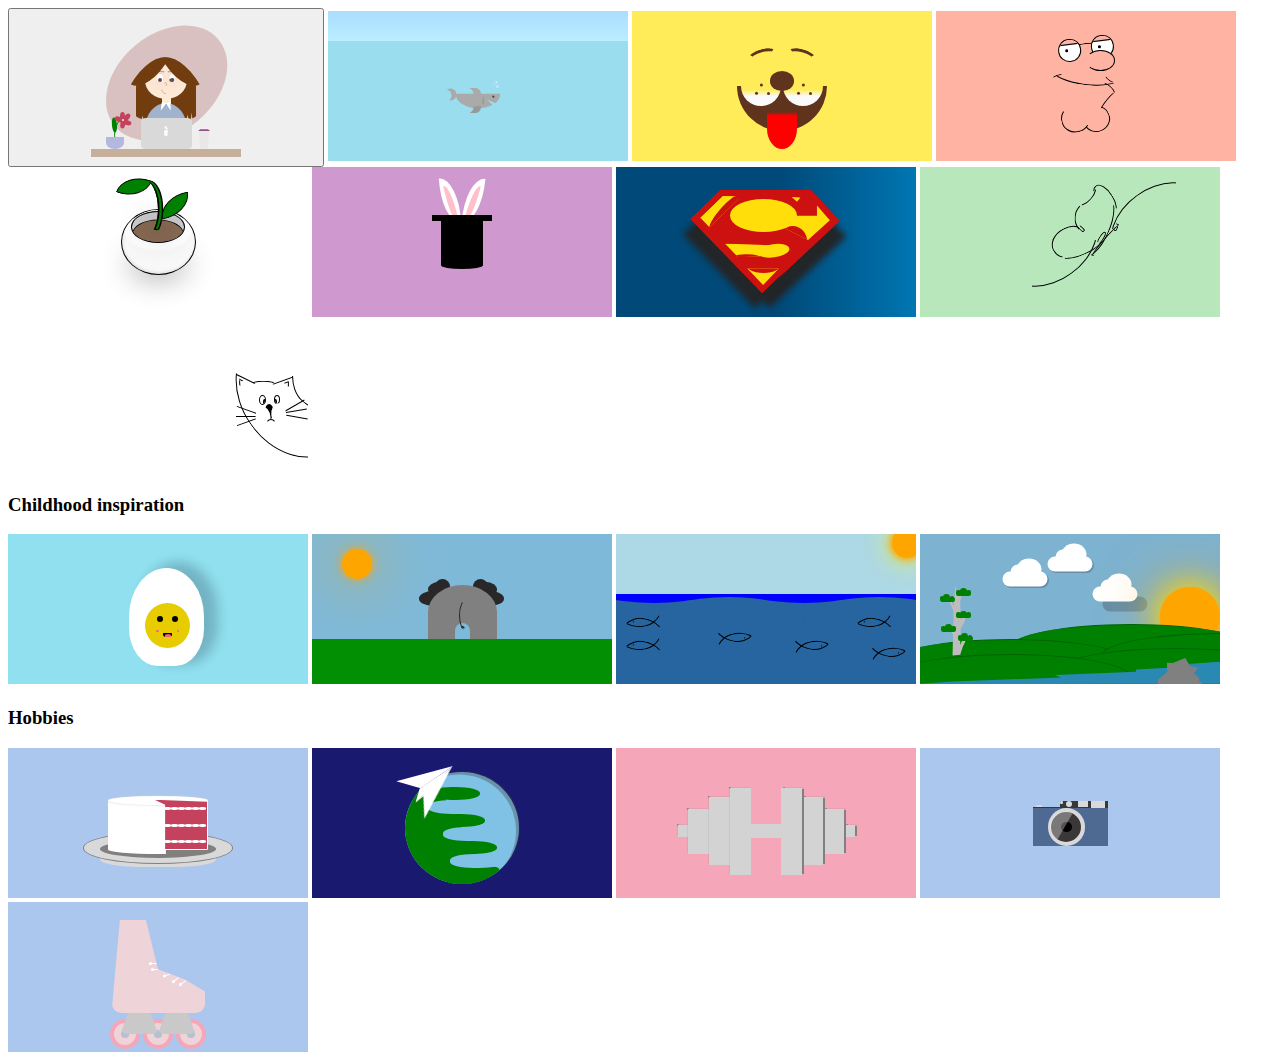
==== index.html @ 49036ae7 "onclick added" ====
<!DOCTYPE html>
<html lang="en">
<head>
    <meta charset="UTF-8">
    <meta name="viewport" content="width=device-width, initial-scale=1.0">
    <link rel="stylesheet" href="./style.css">
    <title>100 Days of CSS Illustrations</title>
</head>
<a>
            <button class="button" onclick="window.location.href='./girl/index.html'"><iframe src="./girl/index.html" title="girl"></iframe></button>
      <iframe src="./shark/index.html" title="shark"></iframe>
            <iframe src="./minimalist dog/index.html" title="doggy"></iframe>
            <iframe src="./peter griffin/index.html" title="peter griffin"></iframe>
       <iframe src="./flower pot/index.html"></iframe>
            <iframe src="./rabbit/index.html"></iframe>
            <iframe src="./superman/index.html"></iframe> 
            <iframe src="./butterfly/index.html"></iframe> 
          <iframe src="./cat/index.html"></iframe> 
            <br>  <h3>Childhood inspiration</h3>
            <iframe src="egg/index.html"></iframe>
            <iframe src="elephant/index.html"></iframe>
            <iframe src="fishes/index.html"></iframe>
            <iframe src="sunset/index.html"></iframe>
            <br> <h3>Hobbies</h3>
            <iframe src="./backing/index.html"></iframe>
          <iframe src="travel/index.html"></iframe>
            <iframe src="gym/index.html"></iframe>
         <iframe src="photography/index.html"></iframe>
            <iframe src="skaters/index.html"></iframe>
</body>
</html>
---- style.css ----
.container {
    width: 15vmin;
    height: 15vmin;
    border-radius: 30%;
background: #add6f5;
box-shadow:  41px 41px 82px #7996ac,
             -41px -41px 82px #e1ffff;
}

iframe{
border: none}
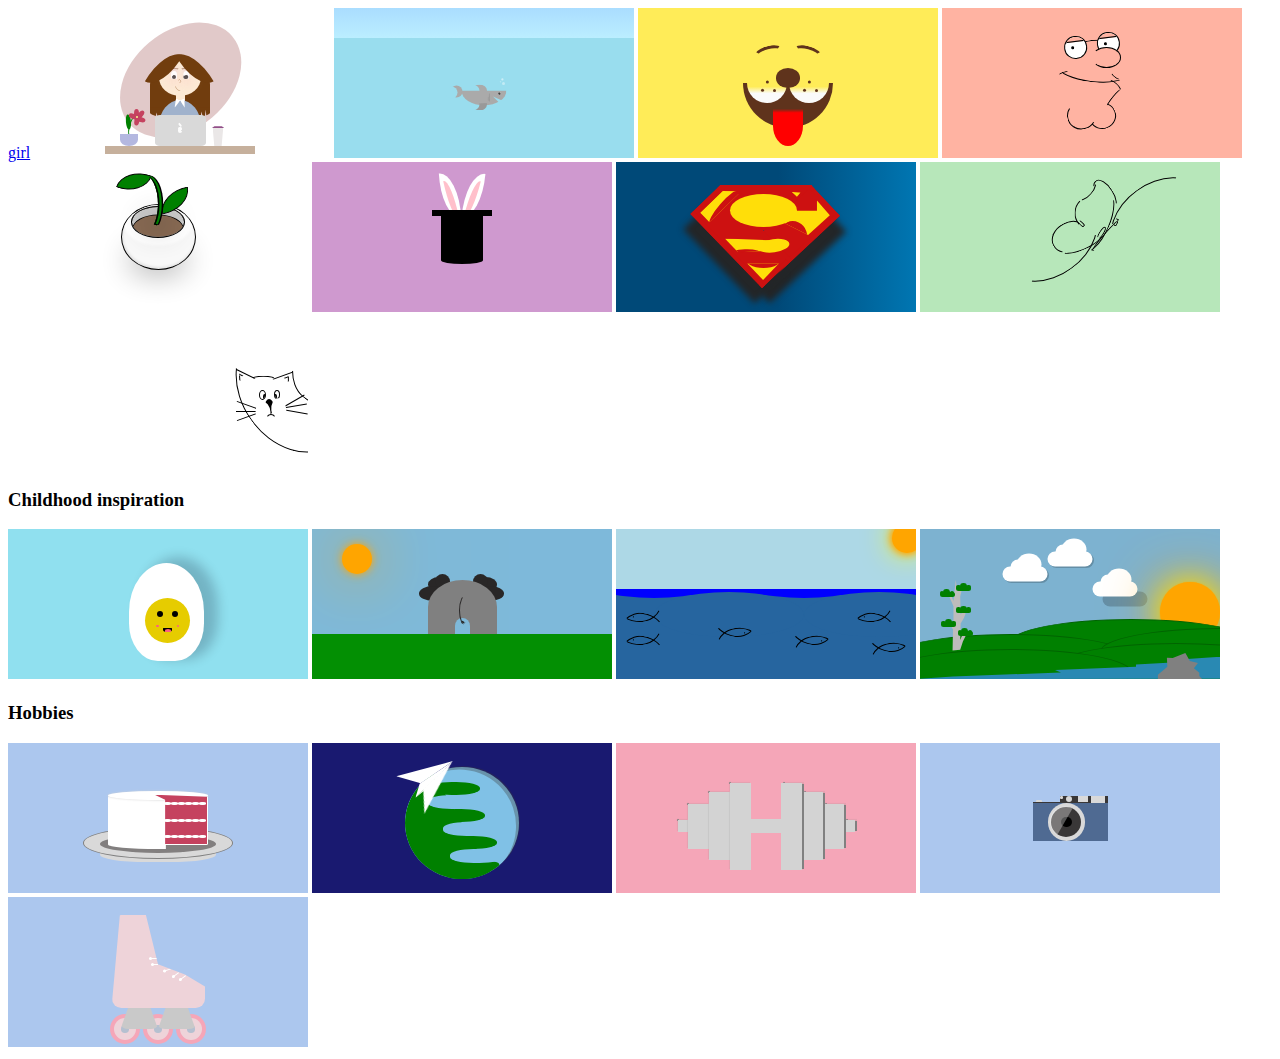
==== commit 315c602d: "href one more time added" ====
--- a/index.html
+++ b/index.html
@@ -7,7 +7,7 @@
     <title>100 Days of CSS Illustrations</title>
 </head>
 <a>
-            <button class="button" onclick="window.location.href='./girl/index.html'"><iframe src="./girl/index.html" title="girl"></iframe></button>
+            <a href="./girl/index.html"> girl<iframe src="./girl/index.html" title="girl"></iframe></a>
       <iframe src="./shark/index.html" title="shark"></iframe>
             <iframe src="./minimalist dog/index.html" title="doggy"></iframe>
             <iframe src="./peter griffin/index.html" title="peter griffin"></iframe>
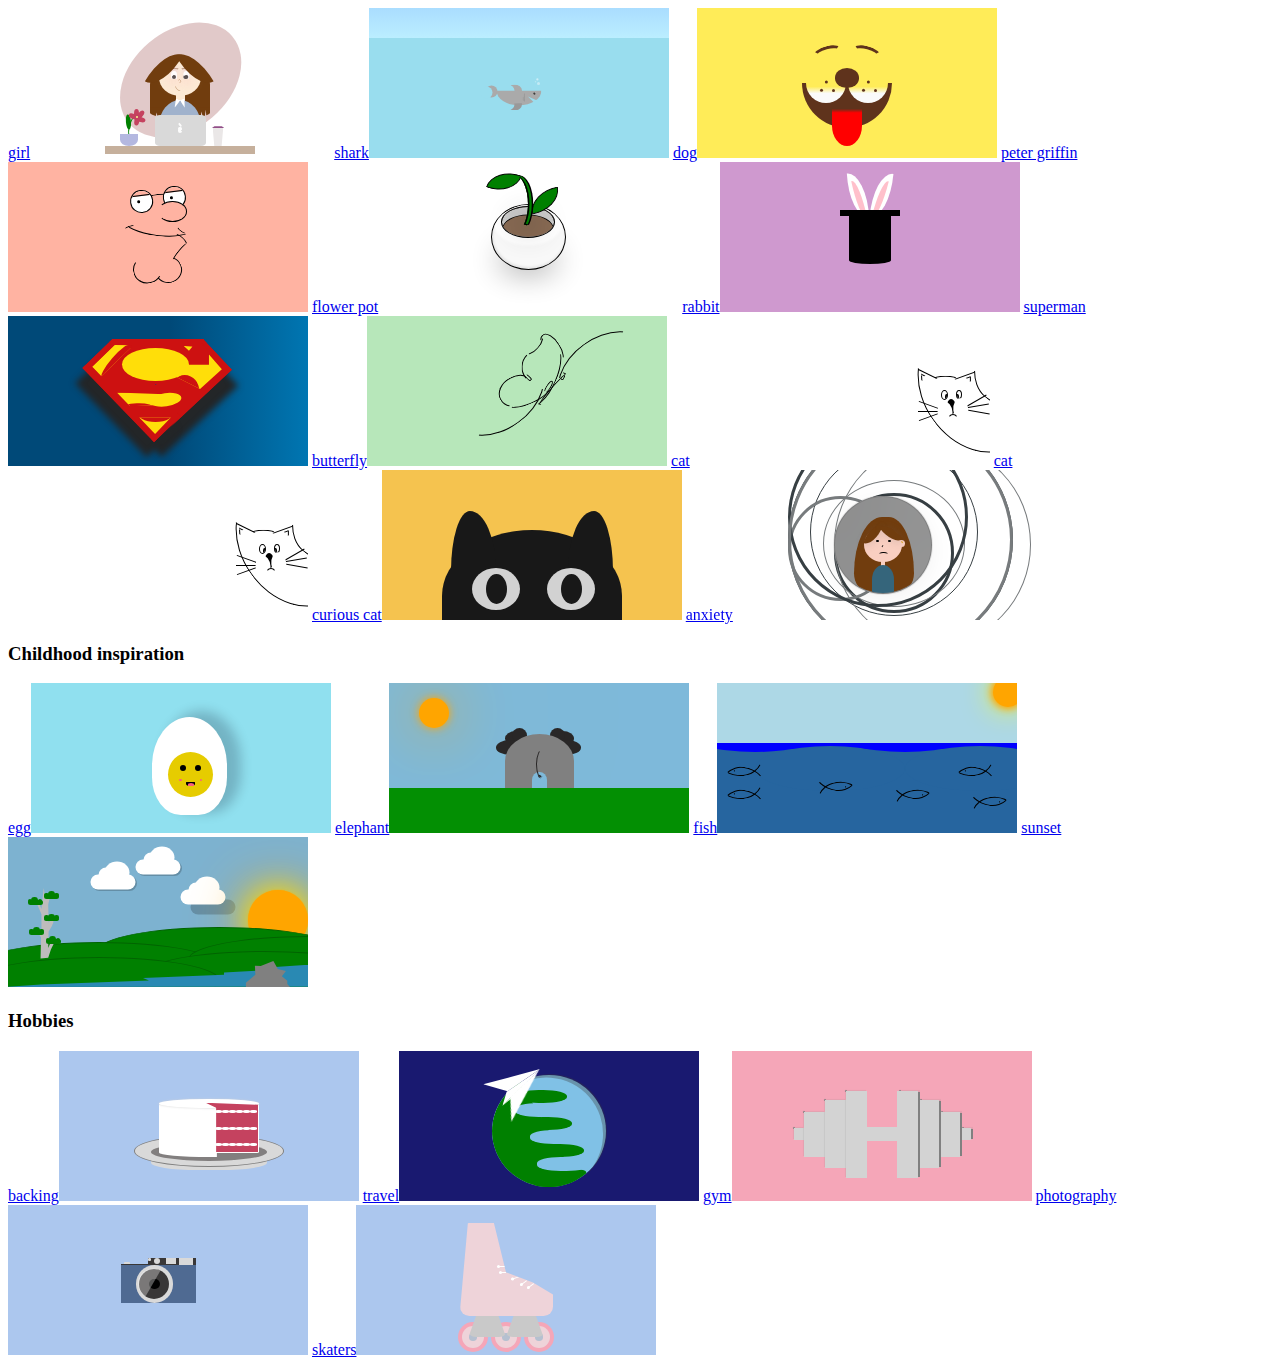
==== commit efaea0e1: "href update" ====
--- a/index.html
+++ b/index.html
@@ -8,24 +8,28 @@
 </head>
 <a>
             <a href="./girl/index.html"> girl<iframe src="./girl/index.html" title="girl"></iframe></a>
-      <iframe src="./shark/index.html" title="shark"></iframe>
-            <iframe src="./minimalist dog/index.html" title="doggy"></iframe>
-            <iframe src="./peter griffin/index.html" title="peter griffin"></iframe>
-       <iframe src="./flower pot/index.html"></iframe>
-            <iframe src="./rabbit/index.html"></iframe>
-            <iframe src="./superman/index.html"></iframe> 
-            <iframe src="./butterfly/index.html"></iframe> 
-          <iframe src="./cat/index.html"></iframe> 
+            <a href="./shark/index.html"> shark<iframe src="./shark/index.html" title="shark"></iframe></a>
+            <a href="./minimalist dog/index.html"> dog<iframe src="./minimalist dog/index.html" title="dog"></iframe></a>
+            <a href="./peter griffin/index.html"> peter griffin<iframe src="./peter griffin/index.html" title="peter griffin"></iframe></a>
+            <a href="./flower pot/index.html"> flower pot<iframe src="./flower pot/index.html" title="frlower pot"></iframe></a>
+            <a href="./rabbit/index.html"> rabbit<iframe src="./rabbit/index.html" title="rabbit"></iframe></a>
+            <a href="./superman/index.html"> superman<iframe src="./superman/index.html" title="superman"></iframe></a>
+            <a href="./butterfly/index.html"> butterfly<iframe src="./butterfly/index.html" title="butterfly"></iframe></a> <a href="./cat/index.html"> cat<iframe src="./cat/index.html" title="cat"></iframe></a>
+            <a href="./cat/index.html"> cat<iframe src="./cat/index.html" title="cat"></iframe></a>
+            <a href="./curious cat/index.html"> curious cat<iframe src="./curious cat/index.html" title="curious cat"></iframe></a>
+            <a href="./anxiety/index.html"> anxiety<iframe src="./anxiety/index.html" title="anxiety"></iframe></a>
+          
             <br>  <h3>Childhood inspiration</h3>
-            <iframe src="egg/index.html"></iframe>
-            <iframe src="elephant/index.html"></iframe>
-            <iframe src="fishes/index.html"></iframe>
-            <iframe src="sunset/index.html"></iframe>
+            <a href="./egg/index.html"> egg<iframe src="./egg/index.html" title="egg"></iframe></a>
+            <a href="./elephant/index.html"> elephant<iframe src="./elephant/index.html" title="elephant"></iframe></a>
+            <a href="./fishes/index.html"> fish<iframe src="./fishes/index.html" title="fish"></iframe></a>
+            <a href="./sunset/index.html"> sunset<iframe src="./sunset/index.html" title="sunset"></iframe></a>
+    
             <br> <h3>Hobbies</h3>
-            <iframe src="./backing/index.html"></iframe>
-          <iframe src="travel/index.html"></iframe>
-            <iframe src="gym/index.html"></iframe>
-         <iframe src="photography/index.html"></iframe>
-            <iframe src="skaters/index.html"></iframe>
+            <a href="./backing/index.html"> backing<iframe src="./backing/index.html" title="backing"></iframe></a>
+            <a href="./travel/index.html"> travel<iframe src="./travel/index.html" title="travel"></iframe></a>
+            <a href="./gym/index.html"> gym<iframe src="./gym/index.html" title="gym"></iframe></a>
+            <a href="./photography/index.html"> photography<iframe src="./photography/index.html" title="photography"></iframe></a>
+            <a href="./skaters/index.html"> skaters<iframe src="./skaters/index.html" title="skaters"></iframe></a>
 </body>
 </html>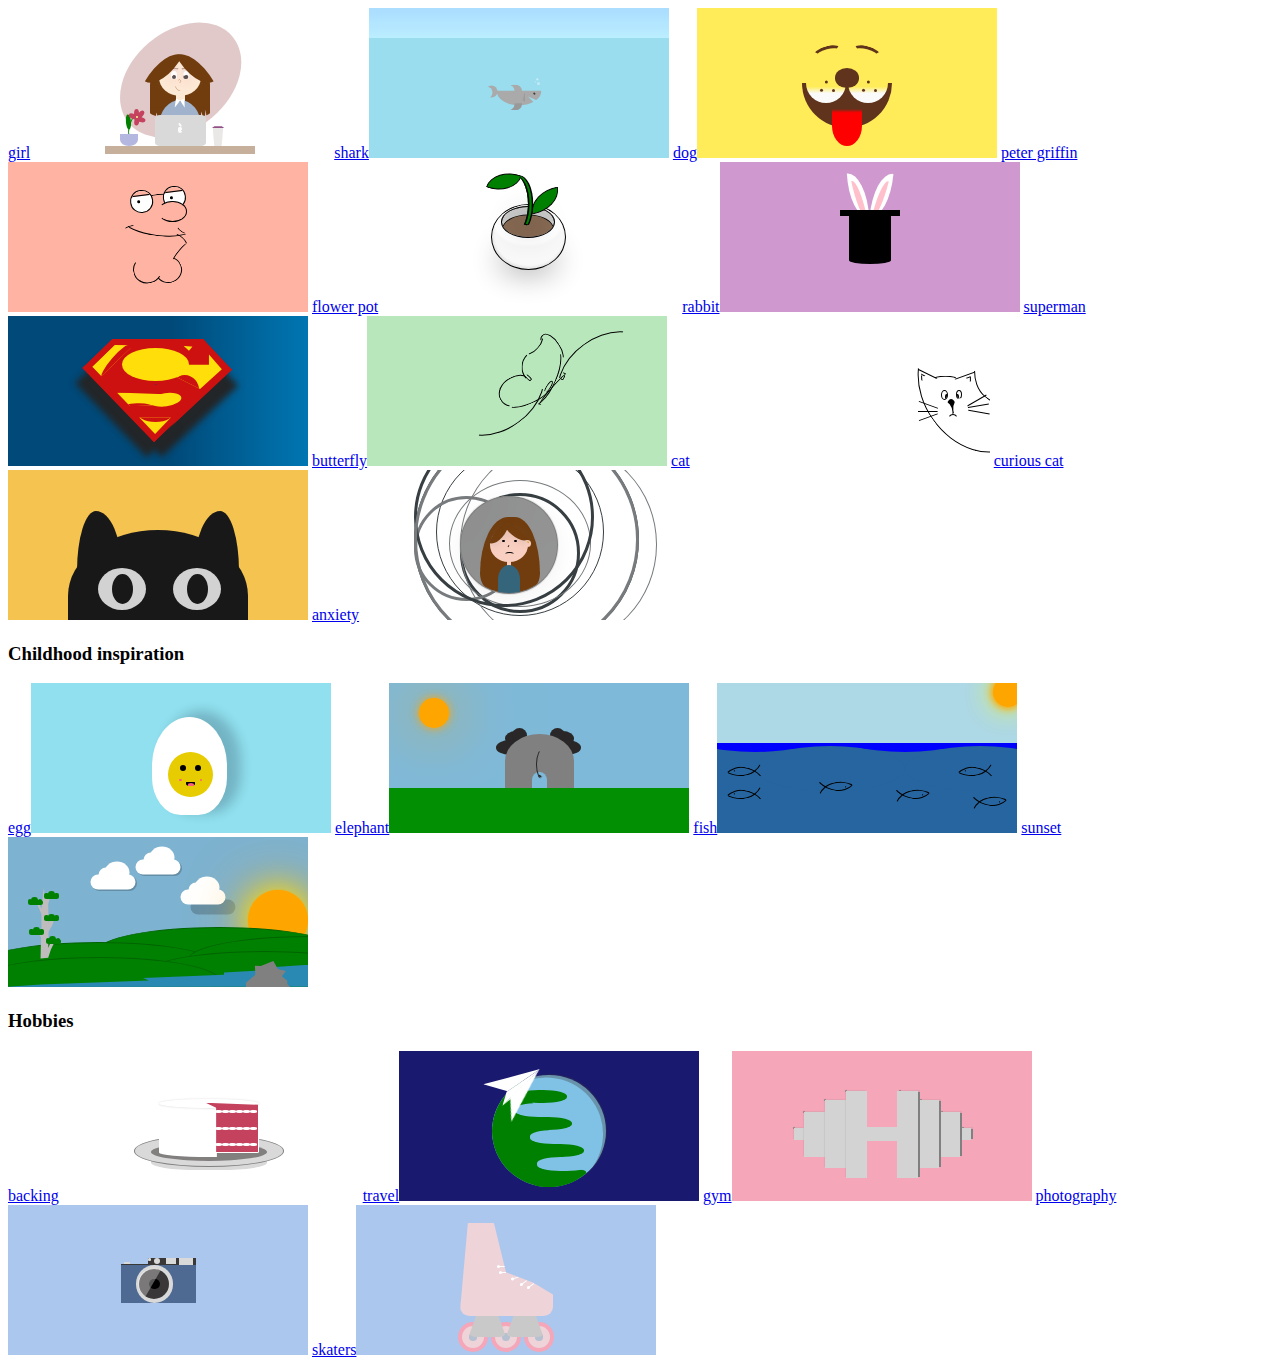
==== commit 6c53b13f: "duolingo avatar added" ====
--- a/index.html
+++ b/index.html
@@ -14,7 +14,7 @@
             <a href="./flower pot/index.html"> flower pot<iframe src="./flower pot/index.html" title="frlower pot"></iframe></a>
             <a href="./rabbit/index.html"> rabbit<iframe src="./rabbit/index.html" title="rabbit"></iframe></a>
             <a href="./superman/index.html"> superman<iframe src="./superman/index.html" title="superman"></iframe></a>
-            <a href="./butterfly/index.html"> butterfly<iframe src="./butterfly/index.html" title="butterfly"></iframe></a> <a href="./cat/index.html"> cat<iframe src="./cat/index.html" title="cat"></iframe></a>
+            <a href="./butterfly/index.html"> butterfly<iframe src="./butterfly/index.html" title="butterfly"></iframe></a>
             <a href="./cat/index.html"> cat<iframe src="./cat/index.html" title="cat"></iframe></a>
             <a href="./curious cat/index.html"> curious cat<iframe src="./curious cat/index.html" title="curious cat"></iframe></a>
             <a href="./anxiety/index.html"> anxiety<iframe src="./anxiety/index.html" title="anxiety"></iframe></a>
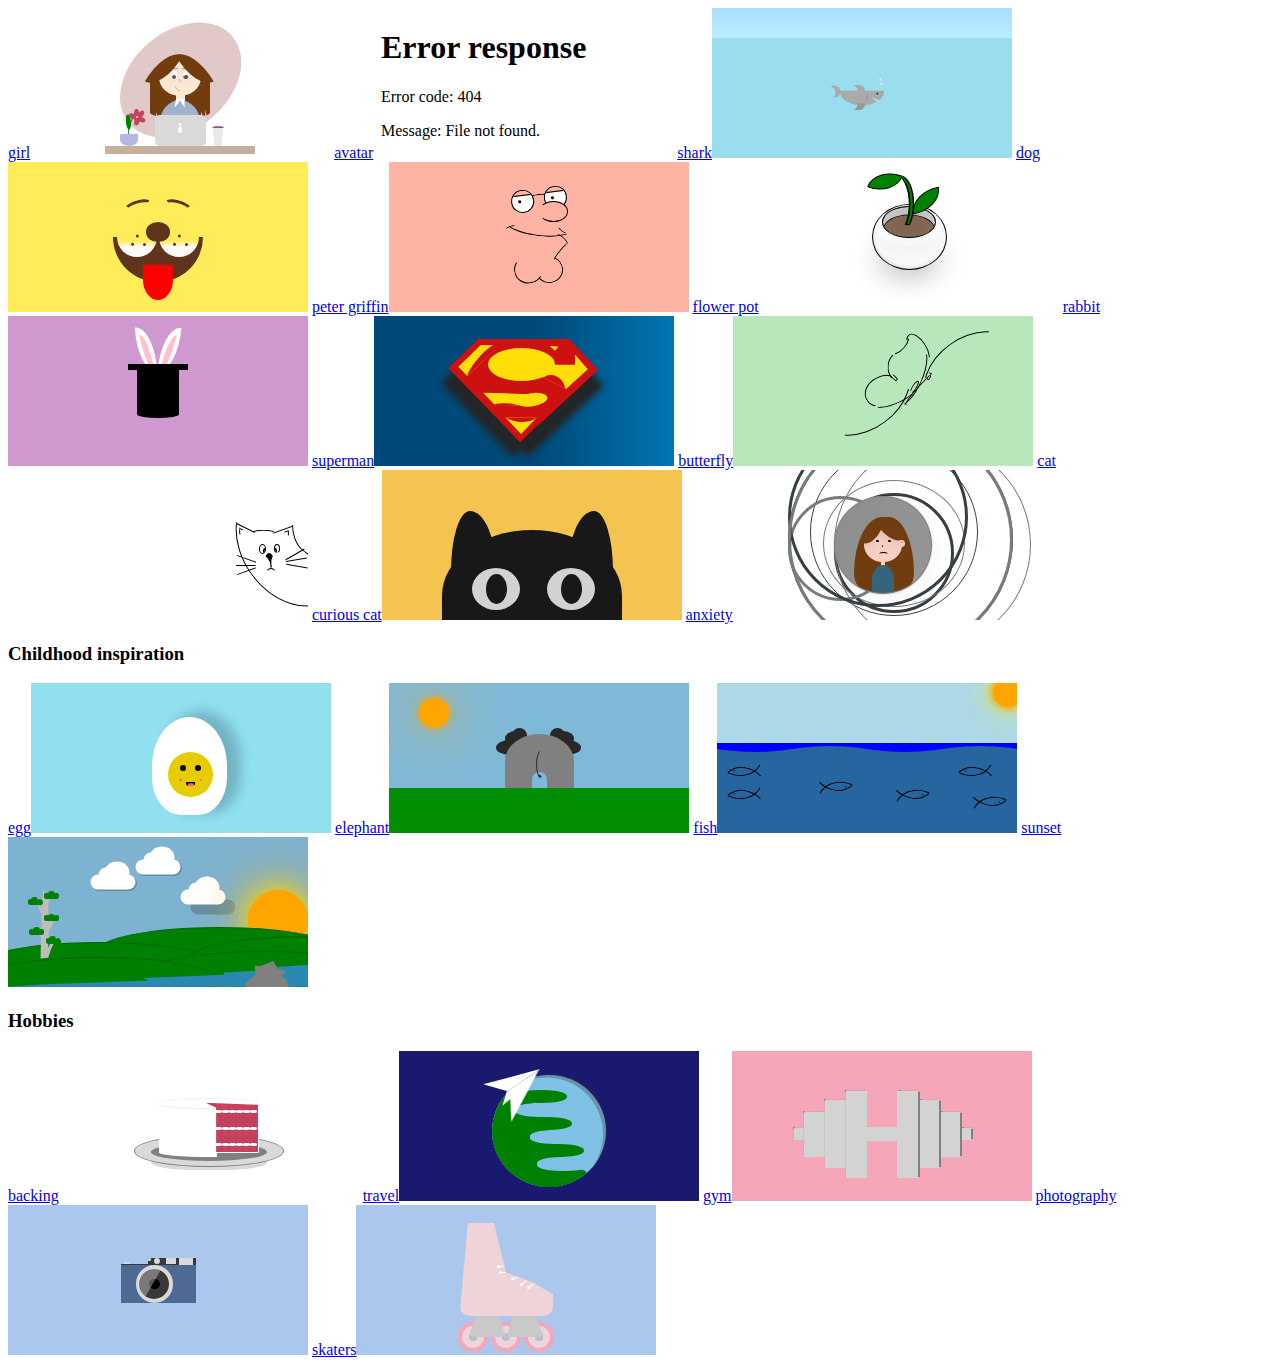
==== commit 6fbbc1b4: "avatar update" ====
--- a/index.html
+++ b/index.html
@@ -8,6 +8,7 @@
 </head>
 <a>
             <a href="./girl/index.html"> girl<iframe src="./girl/index.html" title="girl"></iframe></a>
+            <a href="./duolingo_avatar/index.html"> avatar<iframe src="./duolingo-avatar/index.html" title="avatar"></iframe></a>
             <a href="./shark/index.html"> shark<iframe src="./shark/index.html" title="shark"></iframe></a>
             <a href="./minimalist dog/index.html"> dog<iframe src="./minimalist dog/index.html" title="dog"></iframe></a>
             <a href="./peter griffin/index.html"> peter griffin<iframe src="./peter griffin/index.html" title="peter griffin"></iframe></a>
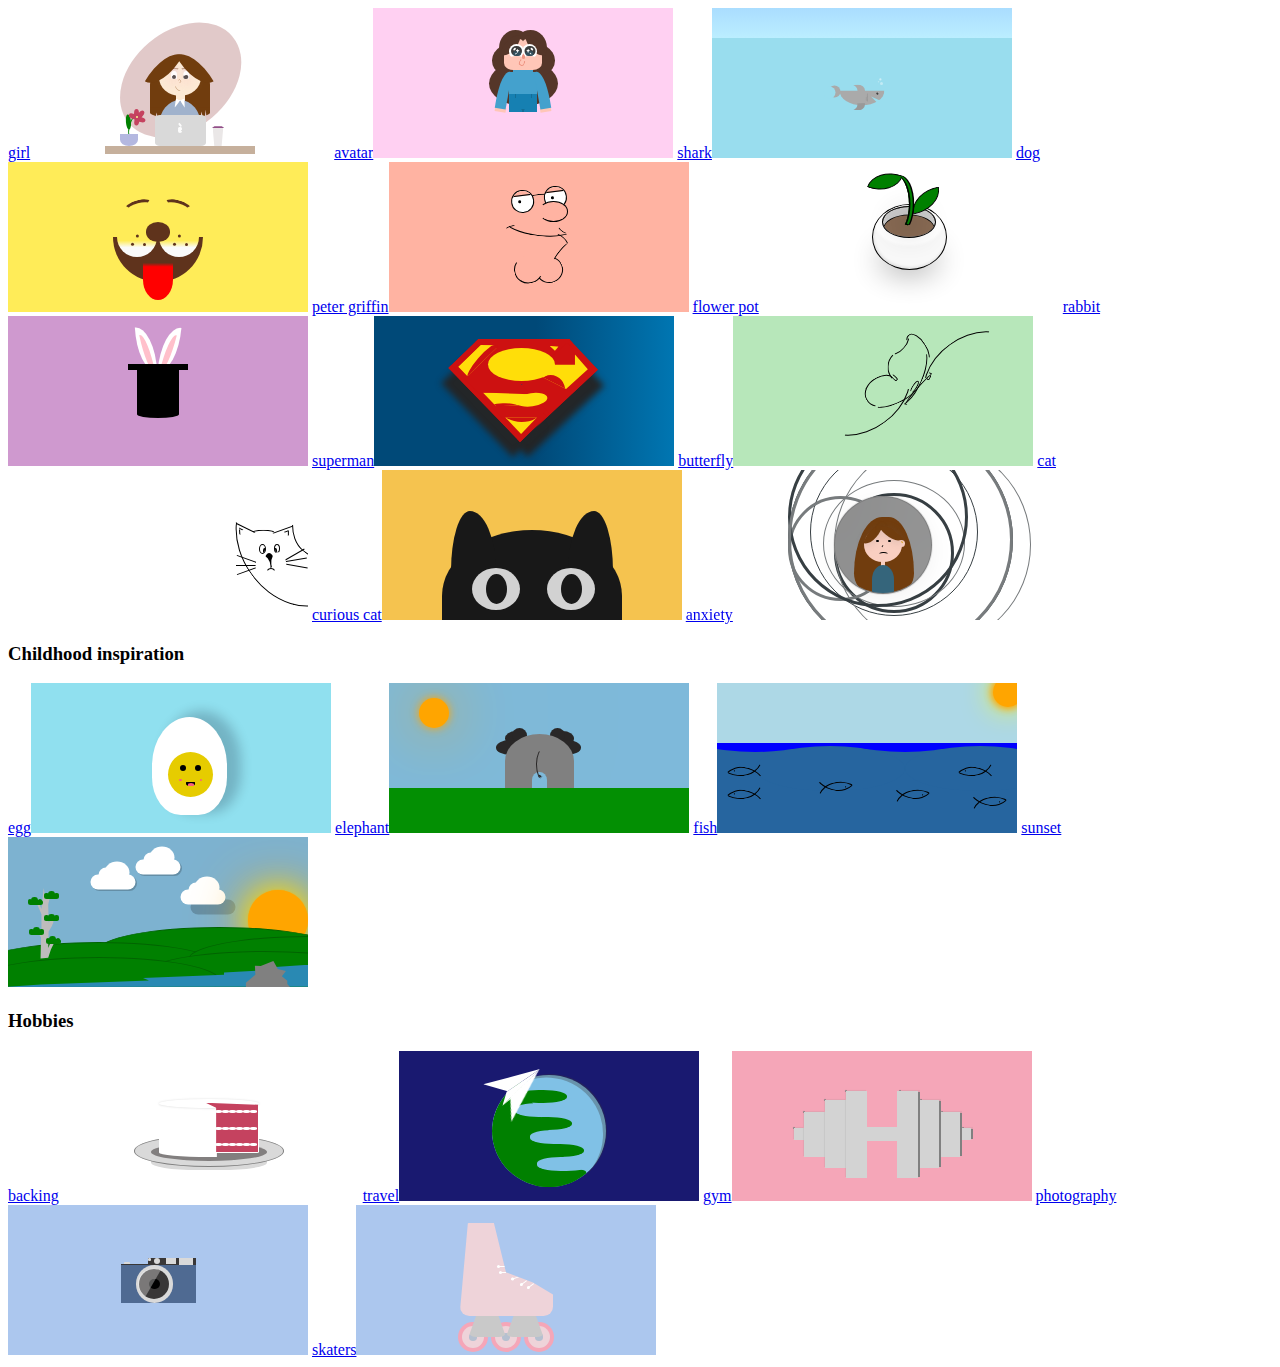
==== commit 0d4cf1c9: "index edited" ====
--- a/index.html
+++ b/index.html
@@ -8,7 +8,7 @@
 </head>
 <a>
             <a href="./girl/index.html"> girl<iframe src="./girl/index.html" title="girl"></iframe></a>
-            <a href="./duolingo_avatar/index.html"> avatar<iframe src="./duolingo-avatar/index.html" title="avatar"></iframe></a>
+            <a href="./duolingo-avatar/index.html"> avatar<iframe src="./duolingo-avatar/index.html" title="avatar"></iframe></a>
             <a href="./shark/index.html"> shark<iframe src="./shark/index.html" title="shark"></iframe></a>
             <a href="./minimalist dog/index.html"> dog<iframe src="./minimalist dog/index.html" title="dog"></iframe></a>
             <a href="./peter griffin/index.html"> peter griffin<iframe src="./peter griffin/index.html" title="peter griffin"></iframe></a>
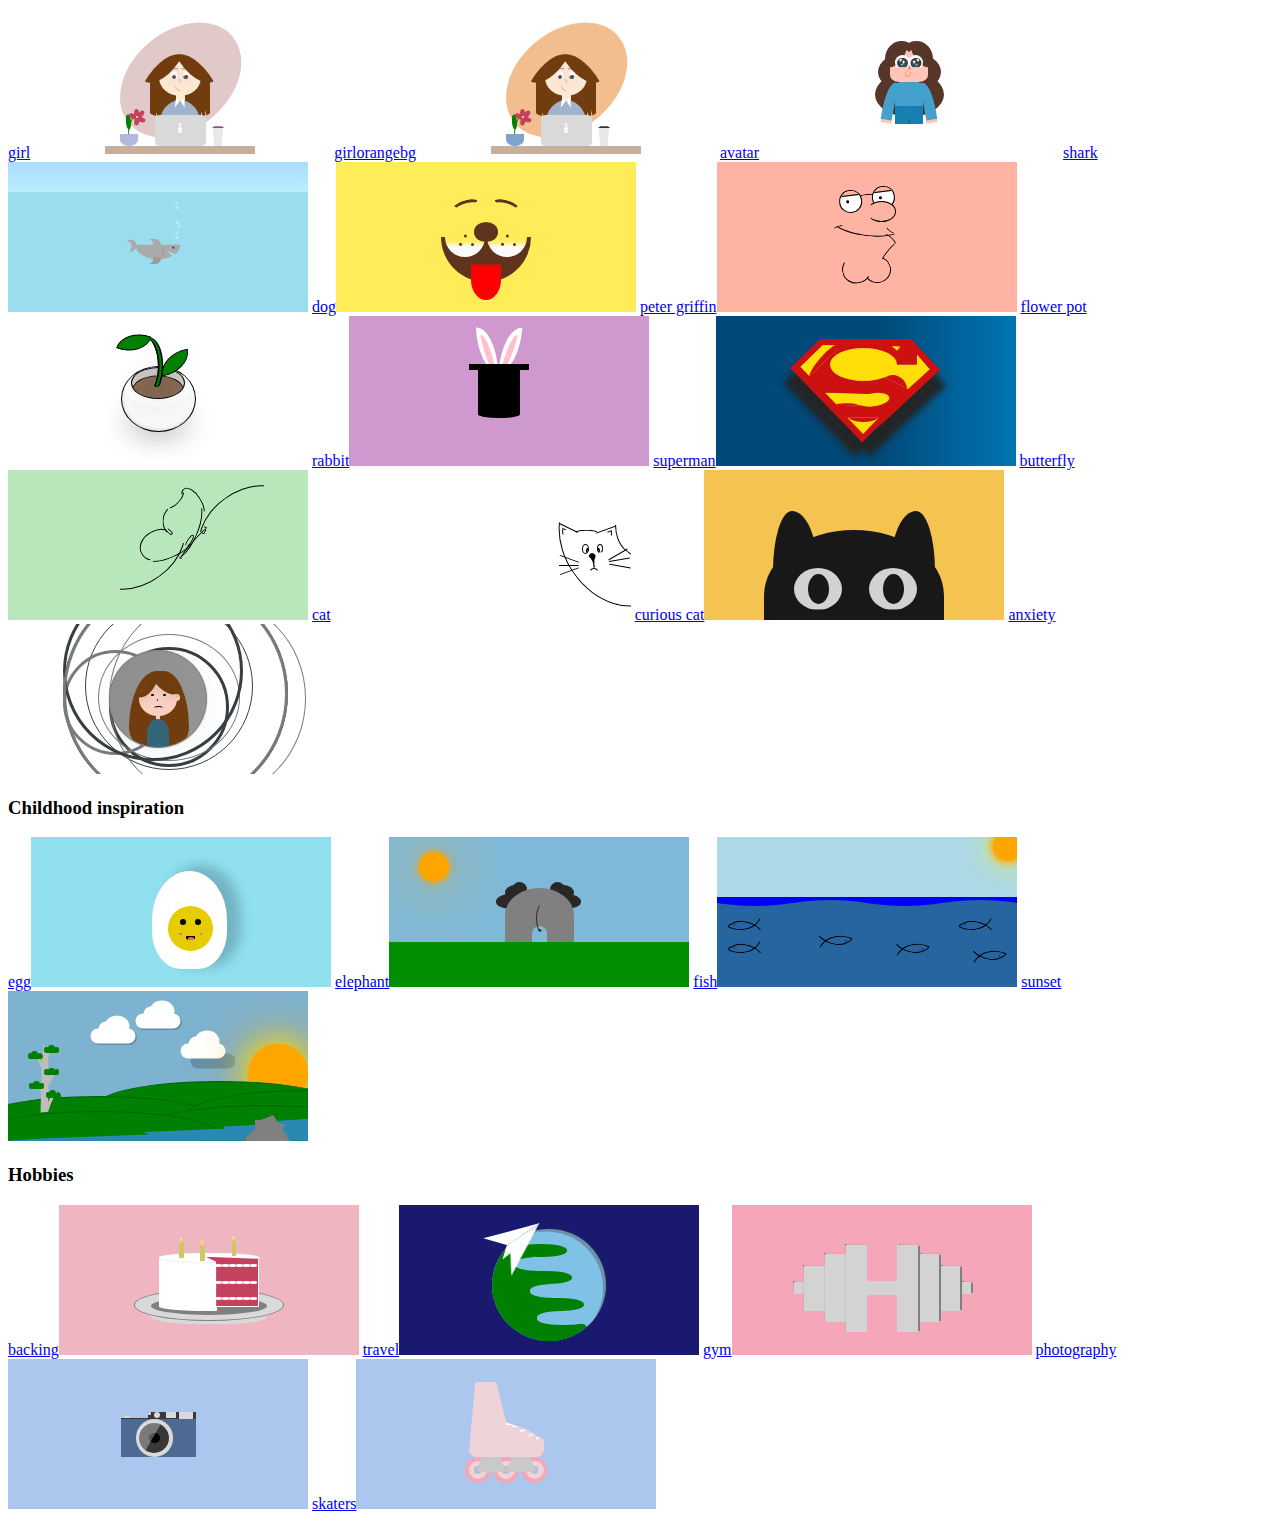
==== commit 26a4802e: "girl with orange bg added" ====
--- a/index.html
+++ b/index.html
@@ -8,7 +8,8 @@
 </head>
 <a>
             <a href="./girl/index.html"> girl<iframe src="./girl/index.html" title="girl"></iframe></a>
-            <a href="./duolingo-avatar/index.html"> avatar<iframe src="./duolingo-avatar/index.html" title="avatar"></iframe></a>
+            <a href="./girlorangebg/index.html"> girlorangebg<iframe src="./girlorangebg/index.html" title="girlorangebg"></iframe></a>
+            <a href="./duolingoavatar/index.html"> avatar<iframe src="./duolingoavatar/index.html" title="avatar"></iframe></a>
             <a href="./shark/index.html"> shark<iframe src="./shark/index.html" title="shark"></iframe></a>
             <a href="./minimalist dog/index.html"> dog<iframe src="./minimalist dog/index.html" title="dog"></iframe></a>
             <a href="./peter griffin/index.html"> peter griffin<iframe src="./peter griffin/index.html" title="peter griffin"></iframe></a>
